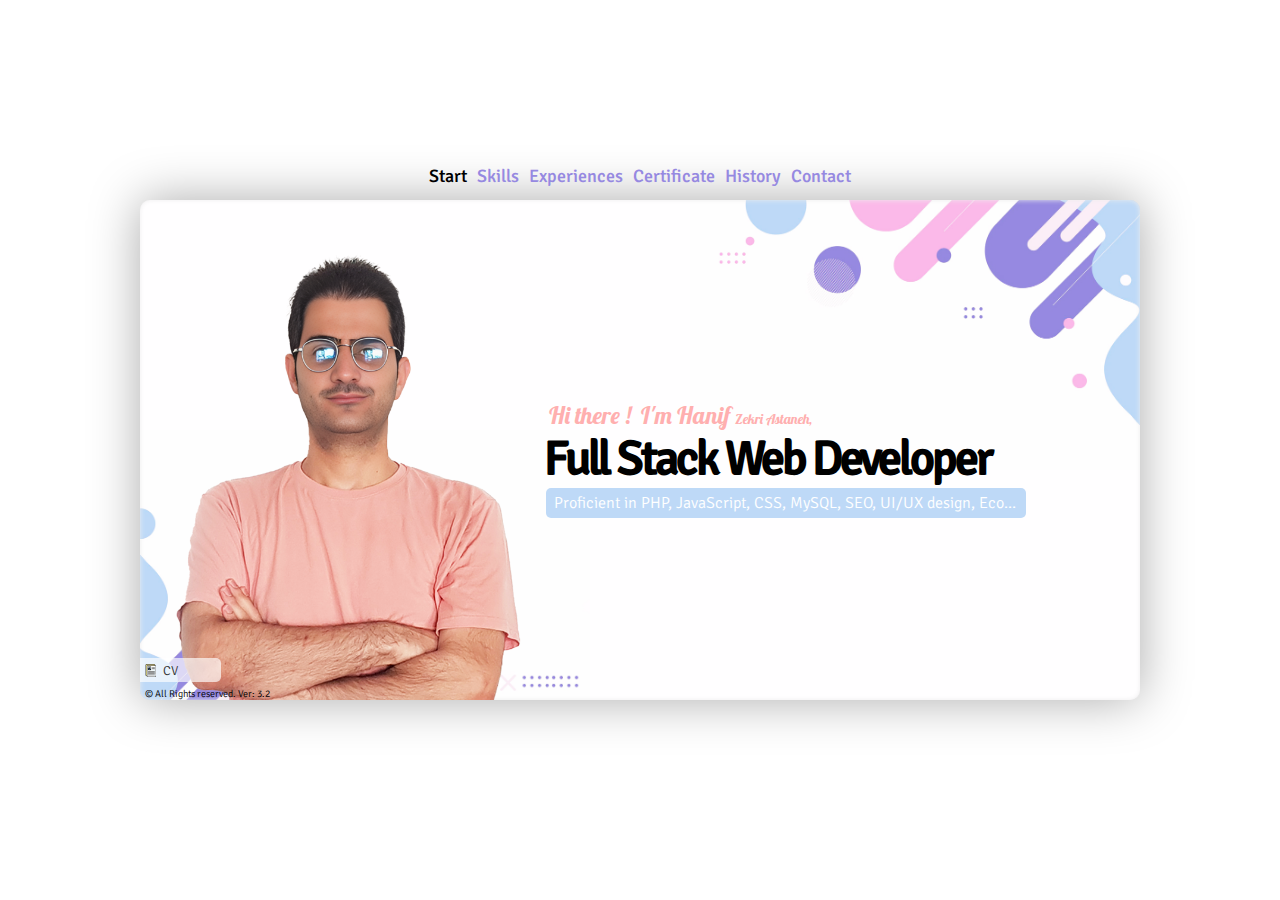
==== index.html @ 41ea632d "Update index.html" ====
<!doctype html>
<html>
<head>
<meta charset="utf-8">
<meta name="viewport" content="initial-scale=1.0">
<title>Hanif Zekri Portfolio</title>
<meta name="description" content="A short summary about me, my skills and connections">
<meta name="robots" content="index,follow">
<meta name="rating" content="General">
<meta property="og:url" content="https://hanifzekri.github.io">
<meta property="og:type" content="website">
<meta property="og:title" content="Hanif Zekri Portfolio">
<meta property="og:image" content="https://hanifzekri.github.io/asset/image/personal/me_square.png">
<meta property="og:image:alt" content="Hanif Zekri Portfolio">
<meta property="og:title" content="Hanif Zekri Portfolio">
<meta property="og:description" content="A short summary about me, my skills and connections">
<meta property="og:site_name" content="Hanif Zekri Astaneh">
<meta property="og:locale" content="en_US">
<meta property="article:author" content="Hanif Zekri Astaneh">
<link rel="icon" href="/asset/image/personal/me_square.png">
<link rel="stylesheet" href="/asset/css/style.css">
<script src="/asset/js/jquery.js"></script>
<script src="/asset/js/script.js"></script>
</head>
<body>

<!-------------->

<nav><a id="nav_start"> Start </a><a id="nav_skills"> Skills </a><a id="nav_experiences"> Experiences </a><a id="nav_certificate"> Certificate </a><a id="nav_history"> History </a><a id="nav_contact"> Contact </a></nav>

<!-------------->

<section class="start">
<img src="/asset/image/personal/me.png" alt="Hanif Zekri Astaneh">
<aside>
<span> Hi there ! </span>
<span> I'm Hanif <small> Zekri Astaneh, </small></span>
<h2> Full Stack Web&nbsp;Developer </h2>
<a id="nav_skills"> Proficient in PHP, JavaScript, CSS, MySQL, SEO, UI/UX design, Ecommerce</a>
</aside>
<label>
<a href="/asset/static/cv.pdf" target="_blank"><icon class="cv"></icon>CV</a>
</label>
</section>

<!-------------->

<section class="skills">
<h3> Skills </h3>
<wrapper>
<div id="skill_backend">
<h5> Backend Development </h5>
<span> expert in PHP for robust backend development. </span>
</div>
<div id="skill_frontend">
<h5> Frontend Development, UI/UX Design </h5>
<span> Skilled in JavaScript, jQuery, HTML, and CSS for creating engaging user interfaces. </span>
</div>
<div id="skill_database">
<h5> Database Management </h5>
<span> Experienced in handling various databases, including MySQL, MySQLi, MariaDB, and PostgreSQL. </span>
</div>
<div id="skill_ecommerce">
<h5> Ecommerce & Online Marketing </h5>
<span> Well-versed in driving online sales and marketing strategies. </span>
</div>
<div id="skill_hosting">
<h5> Hosting Management </h5>
<span> Proficient in managing hosting environments using cPanel, DirectAdmin, and more. </span>
</div>
<div id="skill_familiar">
<h5> Familiar with </h5>
<span> SEO, NodeJS, React, TypeScript, PHP frameworks like Symfony and Laravel, PHP Composer, Git, Adobe Photoshop </span>
</div>
</wrapper>
</section>

<!-------------->

<section class="experiences">
<h3> Experiences </h3>
<wrapper>

<exptype id="exptype_developer">
<h4><small> as a </small> Full stack developer </h4>
<span> Designed, developed, and supported projects from the scratch. </span>
<a> Show more... </a>
</exptype>

<explist id="explist_developer">

<div id="expitem_vabimeh">
<h5> Vabimeh.ir </h5>
<small> December 2021 – March 2024, Tehran, Freelancer </small>
<p> Developed an interactive platform, simulating operators to present insurance plans and calculate prices instantly. Currently serving over five thousand users in Iran. </p>
<a><u> » </u> more </a>
</div>

<div id="expitem_engomid">
<h5> Engomid.ir </h5>
<small> August 2023 – December 2023, Tehran, Freelancer </small>
<p> Developed an interactive platform, simulating operators to present insurance plans and calculate prices instantly. Currently serving over five thousand users in Iran. </p>
<a><u> » </u> more </a>
</div>

<div id="expitem_noborder">
<h5> noBorder.company </h5>
<small> January 2023 – Jully 2023, Tehran, Freelancer </small>
<p> Pioneered a global payment solution based on cryptocurrencies. Leveraged NodeJS to develop an automated wallet creator for 12 cryptos. Currently spearheading an advertising campaign for a successful fintech launch. </p>
<a><u> » </u> more </a>
</div>

<div id="expitem_persianlegends">
<h5> PersianLegends.ir </h5>
<small> August 2021 – November 2021, Tehran, Freelancer </small>
<p> Crafted the first blockchain-based, play-to-earn Persian online game with over 5 thousand players. Empowered players to own their cards and coins, enabling easy trading in an open marketplace. </p>
<a><u> » </u> more </a>
</div>

<div id="expitem_dm3">
<h5> DM3.ir </h5>
<small> April 2021 – Jully 2021, Tehran, Freelancer </small>
<p> Pioneered a free and comprehensive portal enabling users to create blogs, online stores, formal websites, and more without coding or design skills. </p>
<a><u> » </u> more </a>
</div>

<div id="expitem_mitrarank">
<h5> MitraRank.ir </h5>
<small> September 2020 – March 2021, Tehran, Freelancer </small>
<p> Engineered a high-traffic advertising platform fostering interactions between advertisers, publishers, and consumers. Currently servicing over thirty thousand users. </p>
<a><u> » </u> more </a>
</div>

</explist>

<exptype id="exptype_consultant" class="second">
<h4><small> as a </small> Web developer employee </h4>
<span> Participated in talented teams at several companies. </span>
<a> Show more... </a>
</exptype>

<explist id="explist_consultant">

<div id="expitem_farzam">
<h5> Ahan Online </h5>
<small> Jun 2018 – August 2021, Tehran, Full-time </small>
<p> Provided backend development and consultancy for the online marketing of a startup that attempted to engage a traditional market in a modern way of doing business. </p>
<a><u> » </u> more </a>
</div>

<div id="expitem_tabarzin">
<h5> Tabarzin Sanat </h5>
<small> April 2016 - May 2018, Tehran, Full-time </small>
<p> Guided a traditional company in implementing automation systems and online processes. Achieved a remarkable 40% reduction in internal costs within two years. </p>
<a><u> » </u> more </a>
</div>

<div id="expitem_mitra">
<h5> Mitra Net Pars </h5>
<small> April 2011 - March 2016, Tehran, Full-time </small>
<p> Contributing to a talented team of 5 programmers. Together, we create and manage hundreds of microsites. My focus is on building backend codes that ensure seamless communication between frontend interfaces and servers. </p>
<a><u> » </u> more </a>
</div>

</explist>

</wrapper>
</section>

<section class="certificate">
<h3> Certificate </h3>
<wrapper>
<ul><li>
<h5> TOEFL iBT® Certificate </h5>
<small> Score : 102, Aug 2023, <a href="/asset/static/toefl.pdf" target="_blank">Certificate</a></small>
</li><li>
<h5> Harvard University CS50 </h5>
<small> Introduction to Computer Science, Online course, Oct 2023 </small>
</li><li>
<h5> Harvard University CS50 </h5>
<small> Computer Science for Business Professionals, Online course, Nov 2023 </small>
</li><li>
<h5> Bachelor of Industrial Engineering </h5>
<small> University of Science & Technology, Jan 2006 - Feb 2011 </small>
</li><li>
<h5> High School Diploma </h5>
<small> Mathematical Physics, Sep 2000 - Jun 2003 </small>
</li></ul>
</wrapper>
</section>

<section class="history">
<img src="asset/image/personal/family.jpg" alt="My family">
<h3> History </h3>
<wrapper>
<p> An 36 years old, married man who started his journey <script>expYear()</script> years ago with a small online shop. I loved achieving goals and being challenged. </p>
<p> I have been working in the e-commerce and business management areas all this time, so beside of my programming skills, I am also familiar with search optimization and advertising planning. </p>
<p> Currently, I am learning about blockchain technology (based on Node.js) and would also love to know more about AI and machine learning techniques. </p>
</wrapper>
</section>

<section class="contact">
<h3> Contact </h3>
<wrapper>
<div>
<icon class="gmail"></icon>
<span> hanif.zekri@gmail.com </span>
<a href="mailto:hanif.zekri@gmail.com" target="_blank"></a>
</div><div>
<icon class="linkedin"></icon>
<span> hanifzekri </span>
<a href="https://www.linkedin.com/in/hanifzekri" target="_blank"></a>
</div><div>
<icon class="github"></icon>
<span> hanifzekri </span>
<a href="https://github.com/hanifzekri" target="_blank"></a>
</div><div>
<icon class="stack"></icon>
<span> 2422804/hanif-zekri </span>
<a href="https://stackoverflow.com/users/2422804/hanif-zekri" target="_blank"></a>
</div>
</wrapper>
</section>

<!-------------->

<a class="navbars"></a>

</body>
</html>
---- asset/css/style.css ----
@charset "utf-8";

@font-face {font-family: 'Lobster'; src: url('/asset/font/Lobster-Regular.ttf') format('truetype'), url('/asset/font/Lobster-Regular.woff') format('woff');}
@font-face {font-family: 'Signika'; src: url('/asset/font/Signika-Light.ttf') format('truetype'), url('/asset/font/Signika-Light.woff') format('woff');}
@font-face {font-family: 'SignikaB'; src: url('/asset/font/Signika-Medium.ttf') format('truetype'), url('/asset/font/Signika-Medium.woff') format('woff');}

* {padding: 0; margin: 0;}
html {position: relative; display: block; overflow: hidden; height: 100%; width: 100%;}
body {position: relative; display: block; overflow: hidden; height: 100%; width: 100%; background-color: #fff; font-family: Signika; font-size: 16px; line-height: normal;}
a {cursor: pointer;}
br {clear: both;}
div {position: relative; display: inline-block; overflow: hidden; box-sizing: border-box;}

nav {position: absolute; z-index: 30; top: calc(50% - 300px); right: 0; left: 0; text-align: center; font-size: 18px;}
nav a {position: relative; display: inline-block; overflow: hidden; margin-top: 10px; padding: 5px; color: #9689e1; transition: 0.5s; border-radius: 5px; font-family: SignikaB;}
nav a::before {content: ''; position: absolute; z-index: 1; top: -20px; right: -50px; display: block; width: 30px; height: 100px; transform: rotate(-30deg); transition: 0.5s; background-color: #fff9;}
nav a.active{color: #000;}
nav a:hover {margin: 5px; color: #000;}
nav a:hover:before {right: calc(100% + 50px);}

.navbars {position: fixed; z-index: 35; bottom: 10px; right: -1px; display: none; box-sizing: border-box; width: 70px; height: 70px; background-color: #1357A1bb; border-radius: 15px 0 0 15px;}

.navbars::before, .navbars::after {content: ''; position: absolute; top: 25px; right: 15px; display: block; overflow: hidden; width: 40px; height: 5px; background-color: #fff; border-radius: 5px; line-height: 0; transition: 0.5s;}

.navbars::after {top: 42px;}

.navbars:hover::before{width: 28px;}
.navbars:hover::after{width: 38px;}

.nb_active::before{transform: rotate(-45deg); top: 32px;}
.nb_active::after{transform: rotate(45deg); top: 32px;}
.nb_active:hover::before, .nb_active:hover::after{width: 40px;}

section {position: absolute; z-index: 5; top: calc(50% - 250px); right: 0; left: 0; margin: auto; display: none; box-sizing: border-box; overflow: hidden; padding: 20px; width: 90%; max-width: 1000px; height: 500px; box-shadow: 0 0 50px #aaa, 0 0 5px #eee inset; border-radius: 10px; background-color: #fffeff; background-image: url("/asset/image/style/bg-top.jpg"), url("/asset/image/style/bg-bottom.jpg"); background-position: top right, bottom left; background-size: 45% auto, 45% auto; background-repeat: no-repeat, no-repeat; transform-origin: center;}

section::after {content: "© All Rights reserved. Ver: 3.2"; position: absolute; z-index: 2; bottom: 0; left: 5px; font-size: 10px; color: #000; text-align: center;}

wrapper {position: relative; z-index: 2; display: block; box-sizing: border-box; overflow: auto; overflow-x: hidden; height: calc(100% - 80px); margin: 5px;}

h2 {margin: 5px 0; font-family: SignikaB; font-size: 48px; line-height: 48px; letter-spacing: -3px;}
h3 {display: block; margin: 5px; padding-left: 5px; font-family: Lobster; font-size: 48px; border-bottom: 1px solid #eee; color: #bed9f7;}
h4 {display: block; font-family: Lobster; font-size: 28px; color: #ffafaf; text-shadow: 1px 1px 0 #fff, -1px 1px 0 #fff, -1px -1px 0 #fff, 1px -1px 0 #fff;}
h5 {display: inline; font-family: SignikaB; font-size: 20px; color: #9689e1; text-shadow: 1px 1px 0 #fff, -1px 1px 0 #fff, -1px -1px 0 #fff, 1px -1px 0 #fff;}

.shake {transform-origin: center center; animation: shake 0.5s ease-in-out;}

.start img {position: absolute; z-index: 1; top: 50px; left: 3%; height: 100%;}
.start aside {position: relative; z-index: 2; display: block; box-sizing: border-box; float: right; width: 60%; padding-top: 180px;}
.start aside span {font-family: Lobster; font-size: 24px; color: #ffafaf; padding-left: 5px;}
.start aside span small {font-size: 14px;}
.start aside a {position: relative; display: block; overflow: hidden; box-sizing: border-box; max-width: 480px; padding: 5px 8px; margin: 2px; white-space: nowrap; text-overflow: ellipsis; background-color: #bed9f7; border-radius: 5px; color: #fff; font-size: 16px; cursor: pointer;}
.start aside a::after {content: "Review skills ?"; position: absolute; top: 0; left: -200%; display: block; padding: 5px 7px; width: 100%; transition: 0.5s; background-color: #bed9f7; color: #333;}
.start aside a:hover::after {left: 0;}
.start label {position: absolute; z-index: 3; bottom: 15px; left: 0;}
.start label a {display: block; overflow: hidden; width: 80px; height: 18px; margin: 3px -5px; padding: 3px; font-size: 13px; line-height: 20px; color:  #333; background-color: #fffa; border-radius: 0 5px 5px 0; text-decoration: none; transition: 0.5s;}
.start label a:hover {margin-left: 0;}
.start label a icon {display: block; width: 15px; height: 15px; float: left; margin: 2px 5px; background-image: url(/asset/image/style/icons.png); background-position: top right; background-repeat: no-repeat; background-size: 115px;}
.start label a icon.portfolio {background-position: right -15px;}

.skills h5 {display: block;} 
.skills div {display: grid; place-content: center; float: left; width: calc(50% - 3px); height: calc(33% - 5px); min-height: 70px; margin-top: 5px; padding: 15px; background: linear-gradient(45deg, #f1f7ff99, transparent, #f1f7ff99); border-radius: 5px; text-align: center; cursor: pointer; transition: 1s;}
.skills div:nth-of-type(even){margin-left: 5px;}
.skills div span {display: none; margin-top: 5px; color: #000c;}

.skills div::before {content: ''; position: absolute; z-index: 1; top: -50px; right: -100%; display: block; width: 30px; height: 200px; transform: rotate(-45deg); transition: 1s; background-color: #fff; opacity: 0.5;}
.skills div:hover, .skills div.active {background-color: #f1f7ff99;}
.skills div:hover:before {right: 150%;}

.experiences exptype {position: absolute; top: 50px; left: 50px; display: inline-block; cursor: pointer; transition: 0.5s;}
.experiences exptype.second {top: 200px;}
.experiences exptype.exptypetop {top: 10px; left: 10px;}
.experiences exptype.exptypetop a {display: none;}
.experiences exptype.exptypebottom {top: auto; bottom: 5px; left: 10px;}
.experiences exptype span {display: block;}
.experiences exptype a {display: inline-block; padding: 5px 0 0; background-color: #fff5; color: #777; border-bottom: 1px dotted #999;}
.experiences explist {position: absolute; z-index: 2; top: 70px; left: 5px; right: 5px; display: none; overflow: auto; height: calc(100% - 180px); background-color: #fff; border-radius: 5px;}
.experiences div {position: relative; float: left; width: calc(50% - 3px); height: calc(50% - 5px); min-height: 90px; margin-top: 5px; padding: 15px; background: linear-gradient(45deg, #f1f7ff99, transparent, #f1f7ff99); border-radius: 5px; cursor: pointer;}
.experiences div:nth-of-type(even) {margin-left: 5px;}
.experiences div h5 {display: block;}
.experiences div small {display: block; font-size: 14px; color: #777;}
.experiences div p {position: absolute; bottom: -200px; left: 0; right: 0; display: block; overflow: hidden; box-sizing: border-box; height: 100%; padding: 10px; font-size: 14px; background-color: #ffffffdd; transition: 0.5s; border-radius: 5px;}
.experiences div a {position: absolute; z-index: 2; bottom: 5px; right: 10px; font-size: 18px; color: #fbb9e9;}
.experiences div a u {font-family: SignikaB; font-weight: bolder; text-decoration: none;}
.experiences div p.active {bottom: 0;}

.history img {position: absolute; z-index: 1; right: 30px; bottom: 12px; width: 240px;}
.history wrapper {padding: 20px 230px 0 0;}
.history p {padding: 10px;}

.certificate ul {display: block;}
.certificate ul li {margin: 20px;}
.certificate small {display: block; padding: 5px 2px; color: #333;}

.contact div {position: relative; width: calc(50% - 20px); height: 120px; margin: 10px;}
.contact div::before {content: ""; position: absolute; z-index: 1; left: 0; top: 10px; display: block; overflow: hidden; width: 100px; height: 100px; border: 2px solid #eee; border-radius: 100%; transition: 0.5s;}
.contact icon {position: absolute; z-index: 2; top: 15px; left: 25px; display: block; width: 58px; height: 60px; background-image: url('/asset/image/style/icons.png'); background-position: top left; background-repeat: no-repeat; background-size: 135px; transition: 0.5s;}
.contact icon.linkedin {background-position: -60px top;}
.contact icon.github {background-position: left -60px;}
.contact icon.stack {background-position: -60px -60px;}
.contact span {position: absolute;  z-index: 3; left: 28px; top: 75px; right: 20px; word-break: break-all; font-size: 18px; line-height: 20px; transition: 0.5s;}
.contact a {position: absolute; z-index: 5; left: 10px; top: 10px; right: 10px; bottom: 10px; display: block;}

.contact div:hover::before {width: 230px; border-radius: 10px;}

@media only screen and (max-height:600px){nav {top: 0;}}
@media only screen and (max-height:550px){
section {top: 40px; height: calc(100% - 50px);}
.start img {top: 10px; left: 5%; height: 100%;}
.start aside {padding-top: 10% !important;}
.experiences exptype {top: 20px;}
.experiences exptype.second {top: 130px;}
.experiences explist {height: calc(100% - 70px);}
}
@media only screen and (max-height:500px){.history img {width: auto; max-height: 60%;}}
@media only screen and (max-height:450px){.contact div {margin: 0 10px;}}
@media only screen and (max-height:400px){
nav {padding: 10px !important;}
.experiences exptype {top: 10px;}
.experiences exptype.second {top: 90px;}
.experiences exptype a {display: none;}
}
@media only screen and (max-height:300px){nav a {padding: 0 5px !important;}}

@media only screen and (max-width:950px){
.start aside {width: 68%;}
.start aside h3 {font-size: 38px; letter-spacing: -1px;}
.start div {width: 400px;}
}

@media only screen and (max-width:850px){
.start aside {width: 55%; padding-top: 120px;}
.start aside span {display: block;}
.start div {width: calc(100% - 22px);}
}

@media only screen and (max-width:750px){
.history img {width: 200px;}
.history wrapper {padding-right: 200px;}
.experiences div {width: 100%; height: calc(25% - 5px); margin: 5px 0 0 0 !important;}
}

@media only screen and (max-width:650px){
.start aside {width: 64%;}
.start img {left: -12%;}
}

@media only screen and (max-width:550px){
nav {top: 0; right: 0; left: 0; bottom: 0; padding: 70px 0 0; background-color: #000000dd; display: none;}
nav a {display: block; font-size: 24px; padding: 10px;}
nav a.active, nav a:hover {color: #fff;}
nav a::before {opacity: 0;}
section {top: 3%; bottom: 3%; height: auto; background-size: 60% auto, 60% auto;}
.navbars {display: block;}
.start img {top: 250px; height: calc(100% - 240px); left: 50%; transform: translateX(-50%);}
.start aside {width: 100%; padding: 20px 10px !important;}
.start aside h2 {font-size: 48px; line-height: 48px;}
.skills div {float: none; width: 100%; margin: 5px 0 0 !important; height: calc(16% - 5px);}
.history img {bottom: 5px; right: calc(50% - 100px);}
.history wrapper {height: calc(100% - 300px); padding: 10px;}
.contact div {width: 100%; margin: 10px 10px -10px 10px;}
}

@media only screen and (max-width:400px){
.start aside h2 {font-size: 40px; line-height: 40px;}
.experiences exptype {left: 10px;}
.experiences exptype h4 {font-size: 24px;}
.experiences exptype span {font-size: 14px;}
.experiences explist {min-height: 100px;}
.experiences div p {font-size: 12px;}
.contact div:hover::before {width: calc(100% - 15px);}
}

@media only screen and (max-width:350px){
.start img {top: 210px; height: calc(100% - 200px);}
.start aside {padding: 0 !important;}
.skills h5 {font-size: 18px;}
.skills span {font-size: 14px;}
.experiences exptype h4 {font-size: 22px;}
.experiences exptype span {font-size: 13px;}
}

@media only screen and (max-width:300px){
.start aside h2 {font-size: 36px; line-height: 36px;}
.experiences exptype h4 {font-size: 20px;}
}

@keyframes scroll {
0% {top: -30px;}
50% {top: -10px;}
100% {top: -30px;}
}

@keyframes shake {
0%  {transform: translate( 0px,  0px) rotate(0deg);}
5%  {transform: translate( 2px,  1px) rotate(0.5deg);}
10% {transform: translate( 1px,  1px) rotate(0.5deg);}
15% {transform: translate( 2px, -1px) rotate(0.5deg);}
20% {transform: translate(-3px, -3px) rotate(0.5deg);}
25% {transform: translate(-2px, -3px) rotate(-1.5deg);}
30% {transform: translate(-1px,  2px) rotate(0.5deg);}
35% {transform: translate(-3px,  2px) rotate(0.5deg);}
40% {transform: translate( 2px, -2px) rotate(-0.5deg);}
45% {transform: translate( 2px,  2px) rotate(0.5deg);}
50% {transform: translate(-1px, -2px) rotate(-0.5deg);}
55% {transform: translate(-2px,  2px) rotate(0.5deg);}
60% {transform: translate( 2px,  1px) rotate(-0.5deg);}
65% {transform: translate( 2px,  1px) rotate(-1.5deg);}
70% {transform: translate( 1px, -2px) rotate(-1.5deg);}
75% {transform: translate( 2px, -1px) rotate(0.5deg);}
80% {transform: translate(-3px, -2px) rotate(-1.5deg);}
85% {transform: translate( 2px, -3px) rotate(-0.5deg);}
90% {transform: translate( 1px,  2px) rotate(0.5deg);}
95% {transform: translate(-1px,  1px) rotate(-1.5deg);}
99% {transform: translate(-3px, -1px) rotate(-1.5deg);}
}
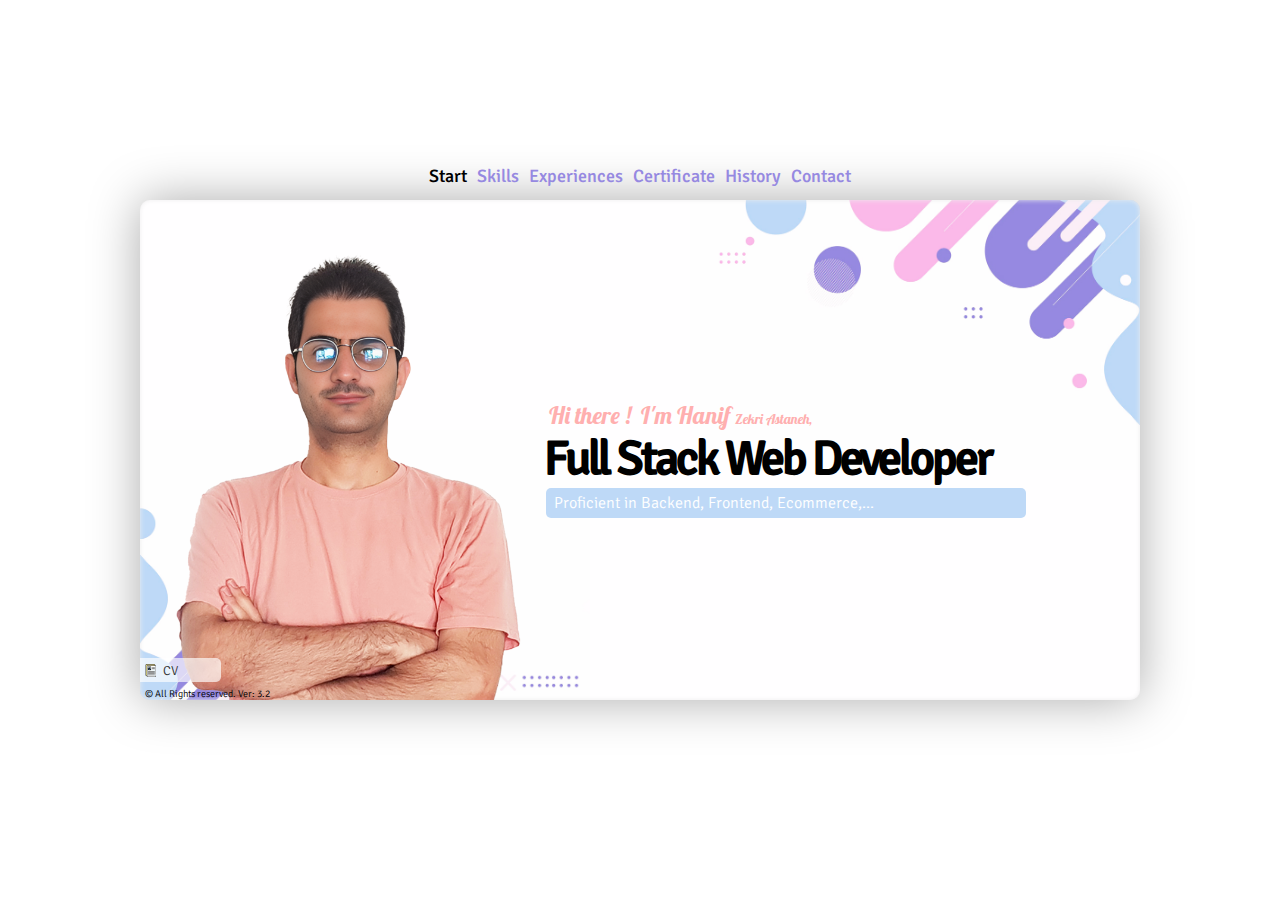
==== commit 9f1932aa: "update" ====
--- a/index.html
+++ b/index.html
@@ -17,10 +17,12 @@
 <meta property="og:site_name" content="Hanif Zekri Astaneh">
 <meta property="og:locale" content="en_US">
 <meta property="article:author" content="Hanif Zekri Astaneh">
-<link rel="icon" href="/asset/image/personal/me_square.png">
+<link rel="icon" href="/asset/image/personal/me_square.jpg">
 <link rel="stylesheet" href="/asset/css/style.css">
+<link rel="stylesheet" href="/asset/css/splide.css">
 <script src="/asset/js/jquery.js"></script>
 <script src="/asset/js/script.js"></script>
+<script src="/asset/js/splide.js"></script>
 </head>
 <body>
 
@@ -36,7 +38,7 @@
 <span> Hi there ! </span>
 <span> I'm Hanif <small> Zekri Astaneh, </small></span>
 <h2> Full Stack Web&nbsp;Developer </h2>
-<a id="nav_skills"> Proficient in PHP, JavaScript, CSS, MySQL, SEO, UI/UX design, Ecommerce</a>
+<a id="nav_skills"> Proficient in Backend, Frontend, Ecommerce,... </a>
 </aside>
 <label>
 <a href="/asset/static/cv.pdf" target="_blank"><icon class="cv"></icon>CV</a>
@@ -49,28 +51,28 @@
 <h3> Skills </h3>
 <wrapper>
 <div id="skill_backend">
-<h5> Backend Development </h5>
-<span> expert in PHP for robust backend development. </span>
+<h5> Backend </h5>
+<span> PHP, Node.JS </span>
 </div>
 <div id="skill_frontend">
-<h5> Frontend Development, UI/UX Design </h5>
-<span> Skilled in JavaScript, jQuery, HTML, and CSS for creating engaging user interfaces. </span>
+<h5> Frontend </h5>
+<span> JavaScript, Typescript, Angular, React, Vue.js, jQuery, CSS, HTML </span>
 </div>
 <div id="skill_database">
-<h5> Database Management </h5>
-<span> Experienced in handling various databases, including MySQL, MySQLi, MariaDB, and PostgreSQL. </span>
+<h5> Database </h5>
+<span> MySQL, MySQLi, MariaDB, PostgreSQL </span>
 </div>
 <div id="skill_ecommerce">
-<h5> Ecommerce & Online Marketing </h5>
-<span> Well-versed in driving online sales and marketing strategies. </span>
+<h5> Ecommerce </h5>
+<span> Online sales procedure, Digital & Social media marketing </span>
 </div>
 <div id="skill_hosting">
-<h5> Hosting Management </h5>
-<span> Proficient in managing hosting environments using cPanel, DirectAdmin, and more. </span>
+<h5> Hosting </h5>
+<span> cPanel, DirectAdmin, Linux based server </span>
 </div>
 <div id="skill_familiar">
-<h5> Familiar with </h5>
-<span> SEO, NodeJS, React, TypeScript, PHP frameworks like Symfony and Laravel, PHP Composer, Git, Adobe Photoshop </span>
+<h5> More... </h5>
+<span> SEO, Git, Adobe Photoshop, Dreamweaver, Illustrator </span>
 </div>
 </wrapper>
 </section>
@@ -81,85 +83,70 @@
 <h3> Experiences </h3>
 <wrapper>
 
-<exptype id="exptype_developer">
-<h4><small> as a </small> Full stack developer </h4>
-<span> Designed, developed, and supported projects from the scratch. </span>
-<a> Show more... </a>
-</exptype>
-
 <explist id="explist_developer">
 
+<div class="splide" id="slide_fsd">
+<div class="splide__track">
+<ul class="splide__list">
+
+<li class="splide__slide">
+<div id="expitem_engomid">
+<h5> Engomid.ir </h5>
+<small> Full stack developer, August 2023 – Present, Tehran, Freelancer </small>
+<p> Revamped the online brand presence of the "Omid Hosseinian Engineering Group," resulting in a 30% boost in the sales of their interior design department. </p>
+</div>
+</li>
+
+<li class="splide__slide">
 <div id="expitem_vabimeh">
 <h5> Vabimeh.ir </h5>
-<small> December 2021 – March 2024, Tehran, Freelancer </small>
+<small> Full stack developer, July 2021 – July 2023, Tehran, Full-time </small>
 <p> Developed an interactive platform, simulating operators to present insurance plans and calculate prices instantly. Currently serving over five thousand users in Iran. </p>
-<a><u> » </u> more </a>
-</div>
-
-<div id="expitem_engomid">
-<h5> Engomid.ir </h5>
-<small> August 2023 – December 2023, Tehran, Freelancer </small>
-<p> Developed an interactive platform, simulating operators to present insurance plans and calculate prices instantly. Currently serving over five thousand users in Iran. </p>
-<a><u> » </u> more </a>
-</div>
-
+</div>
+</li>
+
+<li class="splide__slide">
 <div id="expitem_noborder">
 <h5> noBorder.company </h5>
-<small> January 2023 – Jully 2023, Tehran, Freelancer </small>
+<small> Backend developer, May 2020 – June 2021, Tehran, Freelancer </small>
 <p> Pioneered a global payment solution based on cryptocurrencies. Leveraged NodeJS to develop an automated wallet creator for 12 cryptos. Currently spearheading an advertising campaign for a successful fintech launch. </p>
-<a><u> » </u> more </a>
-</div>
-
+</div>
+</li>
+
+<li class="splide__slide">
 <div id="expitem_persianlegends">
 <h5> PersianLegends.ir </h5>
-<small> August 2021 – November 2021, Tehran, Freelancer </small>
+<small> Full stack developer, February 2019 – April 2020, Tehran, Full-time </small>
 <p> Crafted the first blockchain-based, play-to-earn Persian online game with over 5 thousand players. Empowered players to own their cards and coins, enabling easy trading in an open marketplace. </p>
-<a><u> » </u> more </a>
-</div>
-
-<div id="expitem_dm3">
-<h5> DM3.ir </h5>
-<small> April 2021 – Jully 2021, Tehran, Freelancer </small>
-<p> Pioneered a free and comprehensive portal enabling users to create blogs, online stores, formal websites, and more without coding or design skills. </p>
-<a><u> » </u> more </a>
-</div>
-
+</div>
+</li>
+
+<li class="splide__slide">
 <div id="expitem_mitrarank">
 <h5> MitraRank.ir </h5>
-<small> September 2020 – March 2021, Tehran, Freelancer </small>
+<small> Full stack developer, September 2016 – January 2019, Tehran, Full-time </small>
 <p> Engineered a high-traffic advertising platform fostering interactions between advertisers, publishers, and consumers. Currently servicing over thirty thousand users. </p>
-<a><u> » </u> more </a>
-</div>
-
-</explist>
-
-<exptype id="exptype_consultant" class="second">
-<h4><small> as a </small> Web developer employee </h4>
-<span> Participated in talented teams at several companies. </span>
-<a> Show more... </a>
-</exptype>
-
-<explist id="explist_consultant">
-
+</div>
+</li>
+
+<li class="splide__slide">
 <div id="expitem_farzam">
 <h5> Ahan Online </h5>
-<small> Jun 2018 – August 2021, Tehran, Full-time </small>
+<small> Backend developer, June 2014 – August 2016, Tehran, Full-time </small>
 <p> Provided backend development and consultancy for the online marketing of a startup that attempted to engage a traditional market in a modern way of doing business. </p>
-<a><u> » </u> more </a>
-</div>
-
+</div>
+</li>
+
+<li class="splide__slide">
 <div id="expitem_tabarzin">
 <h5> Tabarzin Sanat </h5>
-<small> April 2016 - May 2018, Tehran, Full-time </small>
+<small> Web specialist, April 2011 - May 2014, Tehran, Full-time </small>
 <p> Guided a traditional company in implementing automation systems and online processes. Achieved a remarkable 40% reduction in internal costs within two years. </p>
-<a><u> » </u> more </a>
-</div>
-
-<div id="expitem_mitra">
-<h5> Mitra Net Pars </h5>
-<small> April 2011 - March 2016, Tehran, Full-time </small>
-<p> Contributing to a talented team of 5 programmers. Together, we create and manage hundreds of microsites. My focus is on building backend codes that ensure seamless communication between frontend interfaces and servers. </p>
-<a><u> » </u> more </a>
+</div>
+</li>
+
+</ul>
+</div>
 </div>
 
 </explist>
--- a/asset/css/style.css
+++ b/asset/css/style.css
@@ -9,7 +9,6 @@
 body {position: relative; display: block; overflow: hidden; height: 100%; width: 100%; background-color: #fff; font-family: Signika; font-size: 16px; line-height: normal;}
 a {cursor: pointer;}
 br {clear: both;}
-div {position: relative; display: inline-block; overflow: hidden; box-sizing: border-box;}
 
 nav {position: absolute; z-index: 30; top: calc(50% - 300px); right: 0; left: 0; text-align: center; font-size: 18px;}
 nav a {position: relative; display: inline-block; overflow: hidden; margin-top: 10px; padding: 5px; color: #9689e1; transition: 0.5s; border-radius: 5px; font-family: SignikaB;}
@@ -58,7 +57,7 @@
 .start label a icon.portfolio {background-position: right -15px;}
 
 .skills h5 {display: block;} 
-.skills div {display: grid; place-content: center; float: left; width: calc(50% - 3px); height: calc(33% - 5px); min-height: 70px; margin-top: 5px; padding: 15px; background: linear-gradient(45deg, #f1f7ff99, transparent, #f1f7ff99); border-radius: 5px; text-align: center; cursor: pointer; transition: 1s;}
+.skills div {position: relative; display: grid; place-content: center; overflow: hidden; box-sizing: border-box; float: left; width: calc(50% - 3px); height: calc(33% - 5px); min-height: 80px; margin-top: 5px; padding: 15px; background: linear-gradient(45deg, #f1f7ff99, transparent, #f1f7ff99); border-radius: 5px; text-align: center; cursor: pointer; transition: 1s;}
 .skills div:nth-of-type(even){margin-left: 5px;}
 .skills div span {display: none; margin-top: 5px; color: #000c;}
 
@@ -68,20 +67,20 @@
 
 .experiences exptype {position: absolute; top: 50px; left: 50px; display: inline-block; cursor: pointer; transition: 0.5s;}
 .experiences exptype.second {top: 200px;}
-.experiences exptype.exptypetop {top: 10px; left: 10px;}
+.experiences exptype.exptypetop {top: 10px !important; left: 10px;}
 .experiences exptype.exptypetop a {display: none;}
 .experiences exptype.exptypebottom {top: auto; bottom: 5px; left: 10px;}
 .experiences exptype span {display: block;}
 .experiences exptype a {display: inline-block; padding: 5px 0 0; background-color: #fff5; color: #777; border-bottom: 1px dotted #999;}
-.experiences explist {position: absolute; z-index: 2; top: 70px; left: 5px; right: 5px; display: none; overflow: auto; height: calc(100% - 180px); background-color: #fff; border-radius: 5px;}
-.experiences div {position: relative; float: left; width: calc(50% - 3px); height: calc(50% - 5px); min-height: 90px; margin-top: 5px; padding: 15px; background: linear-gradient(45deg, #f1f7ff99, transparent, #f1f7ff99); border-radius: 5px; cursor: pointer;}
-.experiences div:nth-of-type(even) {margin-left: 5px;}
-.experiences div h5 {display: block;}
-.experiences div small {display: block; font-size: 14px; color: #777;}
-.experiences div p {position: absolute; bottom: -200px; left: 0; right: 0; display: block; overflow: hidden; box-sizing: border-box; height: 100%; padding: 10px; font-size: 14px; background-color: #ffffffdd; transition: 0.5s; border-radius: 5px;}
-.experiences div a {position: absolute; z-index: 2; bottom: 5px; right: 10px; font-size: 18px; color: #fbb9e9;}
-.experiences div a u {font-family: SignikaB; font-weight: bolder; text-decoration: none;}
-.experiences div p.active {bottom: 0;}
+.experiences explist {position: absolute; z-index: 2; top: 5px; left: 5px; right: 5px; overflow: auto; height: calc(100% - 20px);}
+.experiences li div {position: relative; display: block; overflow: hidden; box-sizing: border-box; height: calc(100% - 50px); margin: 20px 20px 20px 0; padding: 20px; background: linear-gradient(45deg, #f1f7ff99, transparent, #f1f7ff99); border-radius: 5px; cursor: pointer;}
+.experiences li div:nth-of-type(even) {margin-left: 5px;}
+.experiences li div h5 {display: block;}
+.experiences li div small {display: block; font-size: 14px; padding: 5px 0;}
+.experiences li div p {display: block; overflow: hidden; box-sizing: border-box; height: 100%; padding: 10px 0; font-size: 14px; color: #777;}
+.experiences li div a {position: absolute; z-index: 2; bottom: 5px; right: 10px; font-size: 18px; color: #fbb9e9;}
+.experiences li div a u {font-family: SignikaB; font-weight: bolder; text-decoration: none;}
+.experiences li div p.active {bottom: 0;}
 
 .history img {position: absolute; z-index: 1; right: 30px; bottom: 12px; width: 240px;}
 .history wrapper {padding: 20px 230px 0 0;}
@@ -91,7 +90,7 @@
 .certificate ul li {margin: 20px;}
 .certificate small {display: block; padding: 5px 2px; color: #333;}
 
-.contact div {position: relative; width: calc(50% - 20px); height: 120px; margin: 10px;}
+.contact div {position: relative; display: inline-block; overflow: hidden; box-sizing: border-box; width: calc(50% - 20px); height: 120px; margin: 10px;}
 .contact div::before {content: ""; position: absolute; z-index: 1; left: 0; top: 10px; display: block; overflow: hidden; width: 100px; height: 100px; border: 2px solid #eee; border-radius: 100%; transition: 0.5s;}
 .contact icon {position: absolute; z-index: 2; top: 15px; left: 25px; display: block; width: 58px; height: 60px; background-image: url('/asset/image/style/icons.png'); background-position: top left; background-repeat: no-repeat; background-size: 135px; transition: 0.5s;}
 .contact icon.linkedin {background-position: -60px top;}
@@ -103,13 +102,13 @@
 .contact div:hover::before {width: 230px; border-radius: 10px;}
 
 @media only screen and (max-height:600px){nav {top: 0;}}
+
 @media only screen and (max-height:550px){
 section {top: 40px; height: calc(100% - 50px);}
 .start img {top: 10px; left: 5%; height: 100%;}
 .start aside {padding-top: 10% !important;}
 .experiences exptype {top: 20px;}
 .experiences exptype.second {top: 130px;}
-.experiences explist {height: calc(100% - 70px);}
 }
 @media only screen and (max-height:500px){.history img {width: auto; max-height: 60%;}}
 @media only screen and (max-height:450px){.contact div {margin: 0 10px;}}
@@ -136,12 +135,12 @@
 @media only screen and (max-width:750px){
 .history img {width: 200px;}
 .history wrapper {padding-right: 200px;}
-.experiences div {width: 100%; height: calc(25% - 5px); margin: 5px 0 0 0 !important;}
 }
 
 @media only screen and (max-width:650px){
 .start aside {width: 64%;}
 .start img {left: -12%;}
+.skills div {float: none; width: 100%; margin: 5px 0 0 !important; min-height: 90px;}
 }
 
 @media only screen and (max-width:550px){
@@ -154,7 +153,6 @@
 .start img {top: 250px; height: calc(100% - 240px); left: 50%; transform: translateX(-50%);}
 .start aside {width: 100%; padding: 20px 10px !important;}
 .start aside h2 {font-size: 48px; line-height: 48px;}
-.skills div {float: none; width: 100%; margin: 5px 0 0 !important; height: calc(16% - 5px);}
 .history img {bottom: 5px; right: calc(50% - 100px);}
 .history wrapper {height: calc(100% - 300px); padding: 10px;}
 .contact div {width: 100%; margin: 10px 10px -10px 10px;}
@@ -165,7 +163,6 @@
 .experiences exptype {left: 10px;}
 .experiences exptype h4 {font-size: 24px;}
 .experiences exptype span {font-size: 14px;}
-.experiences explist {min-height: 100px;}
 .experiences div p {font-size: 12px;}
 .contact div:hover::before {width: calc(100% - 15px);}
 }
